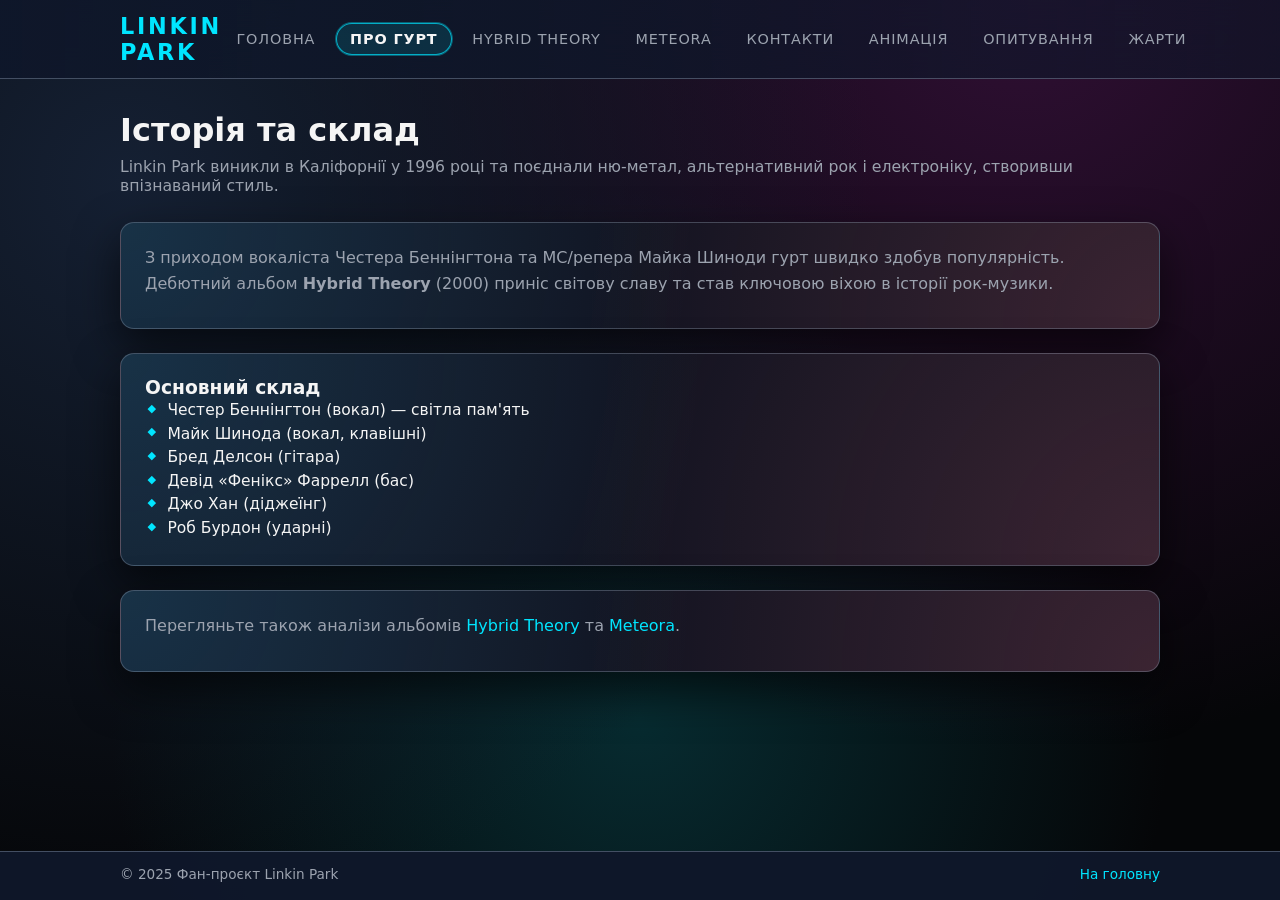
==== about.html @ ba8470df "Add files via upload" ====
<!DOCTYPE html>
<html lang="uk">
<head>
    <meta charset="UTF-8">
    <title>Linkin Park – Про гурт</title>
    <link rel="stylesheet" href="styles.css">
</head>

<body>
<header>
  <div class="page-wrap">
    <h1>Linkin Park</h1>
    <nav>
      <ul>
        <li><a href="index.html">Головна</a></li>
        <li><a href="about.html" class="current">Про гурт</a></li>
        <li><a href="hybrid-theory.html">Hybrid Theory</a></li>
        <li><a href="meteora.html">Meteora</a></li>
        <li><a href="contacts.html">Контакти</a></li>
        <li><a href="animation.html">Анімація</a></li>
        <li><a href="survey.php">Опитування</a></li>
        <li><a href="jokes.html">Жарти</a></li>
      </ul>
    </nav>
  </div>
</header>



    <main>
        <div class="page-wrap">
            <h2>Історія та склад</h2>
            <p class="subtitle">
                Linkin Park виникли в Каліфорнії у 1996 році та поєднали ню-метал, альтернативний рок і електроніку, створивши впізнаваний стиль.
            </p>

            <section class="section-card">
                <p>
                    З приходом вокаліста Честера Беннінгтона та MC/репера Майка Шиноди гурт швидко здобув популярність.
                    Дебютний альбом <strong>Hybrid Theory</strong> (2000) приніс світову славу та став ключовою віхою в історії рок-музики.
                </p>
            </section>

            <section class="section-card">
                <h3>Основний склад</h3>
                <ul>
                    <li>Честер Беннінгтон (вокал) — світла пам'ять</li>
                    <li>Майк Шинода (вокал, клавішні)</li>
                    <li>Бред Делсон (гітара)</li>
                    <li>Девід «Фенікс» Фаррелл (бас)</li>
                    <li>Джо Хан (діджеїнг)</li>
                    <li>Роб Бурдон (ударні)</li>
                </ul>
            </section>

            <section class="section-card">
                <p>
                    Перегляньте також аналізи альбомів
                    <a href="hybrid-theory.html">Hybrid Theory</a> та
                    <a href="meteora.html">Meteora</a>.
                </p>
            </section>
        </div>
    </main>

    <footer>
        <div class="page-wrap">
            <p>© 2025 Фан-проєкт Linkin Park</p>
            <a href="index.html">На головну</a>
        </div>
    </footer>
</body>
</html>
---- styles.css ----
/* Базові налаштування */
* {
    box-sizing: border-box;
    margin: 0;
    padding: 0;
}

:root {
    --bg-main: #050608;
    --bg-card: #111320;
    --bg-accent: #1f2235;
    --accent: #00e5ff;
    --accent-soft: rgba(0, 229, 255, 0.2);
    --text-main: #f5f5f5;
    --text-muted: #9ca3af;
    --danger: #ff3366;
    --shadow-soft: 0 18px 45px rgba(0, 0, 0, 0.6);
    --radius: 14px;
    --transition-fast: 0.25s ease;
    --max-width: 1080px;
    --font-main: system-ui, -apple-system, BlinkMacSystemFont, "Segoe UI", sans-serif;
}

/* Фон у стилі неону */
body {
    font-family: var(--font-main);
    background:
        radial-gradient(circle at 10% 20%, #152033 0, transparent 55%),
        radial-gradient(circle at 80% 0%, #2f0f33 0, transparent 55%),
        radial-gradient(circle at 50% 80%, #072b30 0, transparent 55%),
        #050608;
    color: var(--text-main);
    min-height: 100vh;
    display: flex;
    flex-direction: column;
}

/* Контейнер сайту */
body > header,
body > main,
body > footer {
    width: 100%;
}

.page-wrap {
    max-width: var(--max-width);
    margin: 0 auto;
    padding: 1.5rem 1.25rem 2.5rem;
}

/* Шапка */
header {
    border-bottom: 1px solid rgba(148, 163, 184, 0.4);
    backdrop-filter: blur(18px);
    background: linear-gradient(90deg, rgba(15,23,42,0.95), rgba(15,23,42,0.6));
    position: sticky;
    top: 0;
    z-index: 20;
}

header .page-wrap {
    display: flex;
    align-items: center;
    justify-content: space-between;
    padding-top: 0.8rem;
    padding-bottom: 0.8rem;
}

h1 {
    font-size: 1.4rem;
    letter-spacing: 0.12em;
    text-transform: uppercase;
    color: var(--accent);
}

/* Навігація */
nav ul {
    list-style: none;
    display: flex;
    gap: 0.35rem;
}

nav a {
    display: inline-flex;
    align-items: center;
    padding: 0.45rem 0.85rem;
    border-radius: 999px;
    color: var(--text-muted);
    text-decoration: none;
    font-size: 0.9rem;
    letter-spacing: 0.06em;
    text-transform: uppercase;
    border: 1px solid transparent;
    transition: background var(--transition-fast),
                color var(--transition-fast),
                border-color var(--transition-fast),
                transform var(--transition-fast);
    white-space: nowrap; /* щоб текст у меню не ламався */
}

nav a:hover {
    background: var(--accent-soft);
    border-color: var(--accent);
    color: var(--text-main);
    transform: translateY(-1px);
}

/* Активний пункт меню – більш делікатне виділення */
nav a.current {
    background: rgba(0, 229, 255, 0.12);
    border-color: rgba(0, 229, 255, 0.7);
    color: var(--text-main);
    box-shadow: 0 0 0 1px rgba(0, 229, 255, 0.35);
    font-weight: 600;
}

/* Основний контент */
main {
    flex: 1;
}

main .page-wrap {
    padding-top: 2rem;
}

/* Заголовки сторінок */
h2 {
    font-size: 2rem;
    margin-bottom: 0.5rem;
}

.subtitle {
    color: var(--text-muted);
    margin-bottom: 1.7rem;
    font-size: 0.98rem;
}

/* Карточки / блоки */
.section-card {
    background: radial-gradient(circle at top left, rgba(56,189,248,0.18), transparent 55%),
                radial-gradient(circle at bottom right, rgba(251,113,133,0.18), transparent 55%),
                var(--bg-card);
    border-radius: var(--radius);
    padding: 1.4rem 1.5rem;
    box-shadow: var(--shadow-soft);
    border: 1px solid rgba(148, 163, 184, 0.35);
    margin-bottom: 1.5rem;
}

/* Текст у картках */
.section-card p {
    line-height: 1.6;
    color: var(--text-muted);
    margin-bottom: 0.6rem;
}

/* Списки */
.section-card ul {
    list-style: none;
    padding-left: 0;
    margin-top: 0.2rem;
}

.section-card li {
    position: relative;
    padding-left: 1.4rem;
    margin-bottom: 0.35rem;
    color: var(--text-main);
    font-size: 0.97rem;
}

.section-card li::before {
    content: "◆";
    position: absolute;
    left: 0.15rem;
    top: 0.05rem;
    font-size: 0.7rem;
    color: var(--accent);
}

/* Посилання */
a {
    color: var(--accent);
    text-decoration: none;
    transition: color var(--transition-fast), opacity var(--transition-fast);
}

a:hover {
    opacity: 0.85;
}

/* Блоки з текстом пісень / цитати */
pre {
    background: #020617;
    border-radius: 12px;
    padding: 1.2rem 1.3rem;
    border: 1px solid rgba(148,163,184,0.45);
    font-family: "JetBrains Mono", ui-monospace, SFMono-Regular, Menlo, Monaco, Consolas, "Liberation Mono", "Courier New", monospace;
    font-size: 0.88rem;
    line-height: 1.7;
    white-space: pre-wrap;
    color: var(--text-main);
    box-shadow: var(--shadow-soft);
}

/* Картка контактів */
.contacts-grid {
    display: grid;
    gap: 1rem;
}

.contact-link {
    display: flex;
    justify-content: space-between;
    align-items: center;
    background: var(--bg-accent);
    border-radius: 999px;
    padding: 0.7rem 1rem;
    color: var(--text-main);
    text-decoration: none;
    border: 1px solid transparent;
    transition: transform var(--transition-fast),
                box-shadow var(--transition-fast),
                border-color var(--transition-fast),
                background var(--transition-fast);
}

.contact-link span {
    font-size: 0.95rem;
}

.contact-link small {
    color: var(--text-muted);
    font-size: 0.8rem;
}

.contact-link:hover {
    transform: translateY(-2px);
    box-shadow: var(--shadow-soft);
    border-color: var(--accent);
    background: linear-gradient(90deg, #111827, #1f2937);
}

/* Футер */
footer {
    border-top: 1px solid rgba(148, 163, 184, 0.4);
    background: rgba(15,23,42,0.96);
    margin-top: 2rem;
}

footer .page-wrap {
    padding-top: 0.9rem;
    padding-bottom: 1.1rem;
    display: flex;
    justify-content: space-between;
    align-items: center;
    color: var(--text-muted);
    font-size: 0.85rem;
}

footer a {
    color: var(--accent);
    font-size: 0.85rem;
}

/* Адаптивність */
@media (max-width: 720px) {
    header .page-wrap {
        flex-direction: column;
        align-items: flex-start;
        gap: 0.6rem;
    }

    nav ul {
        flex-wrap: wrap;
        justify-content: flex-start;
    }

    h2 {
        font-size: 1.6rem;
    }

    .section-card {
        padding: 1.1rem 1.05rem;
    }

    .page-wrap {
        padding-inline: 1rem;
    }

    footer .page-wrap {
        flex-direction: column;
        gap: 0.4rem;
        align-items: flex-start;
    }
}
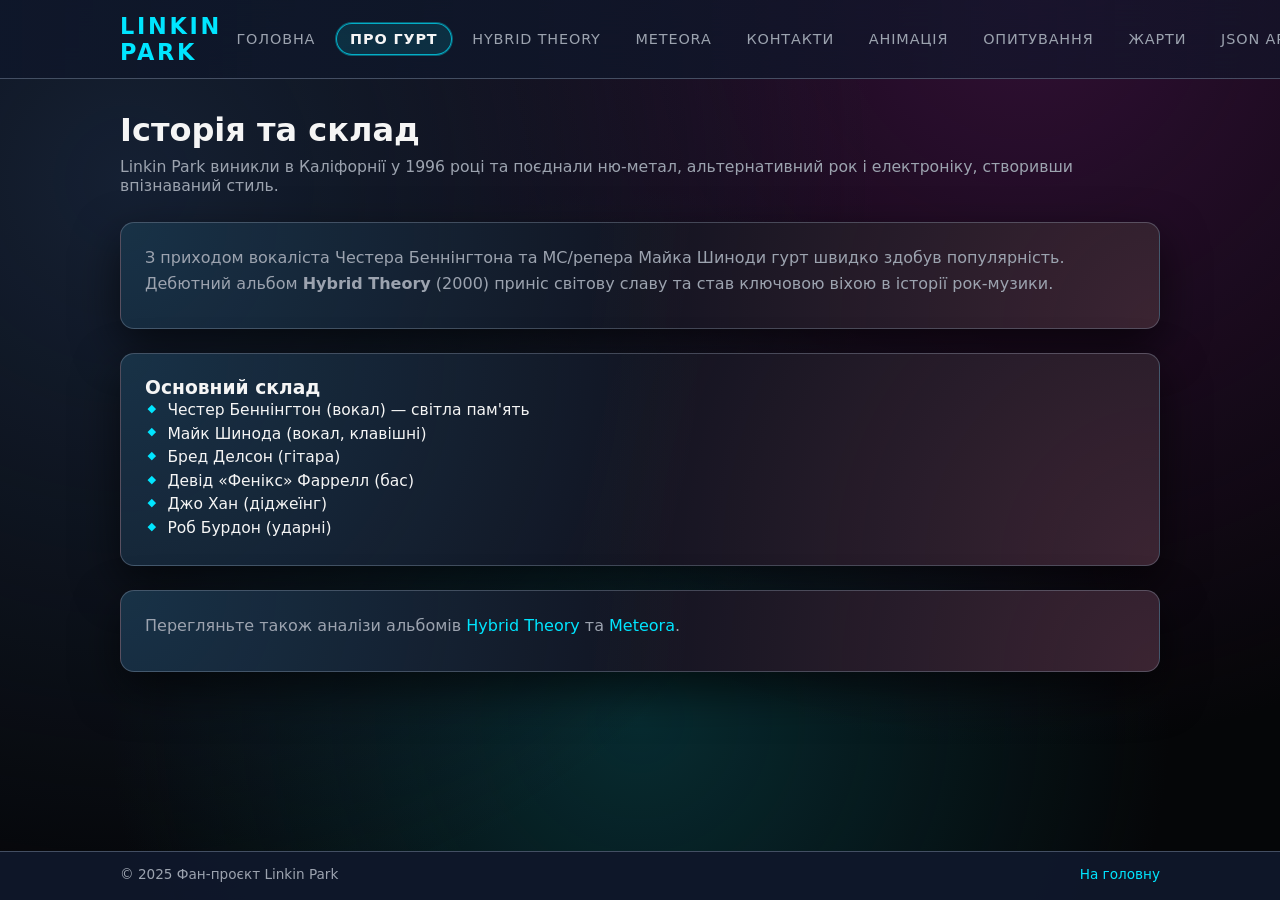
==== commit 11e6e532: "Update about.html" ====
--- a/about.html
+++ b/about.html
@@ -20,6 +20,8 @@
         <li><a href="animation.html">Анімація</a></li>
         <li><a href="survey.php">Опитування</a></li>
         <li><a href="jokes.html">Жарти</a></li>
+        <li><a href="lab8.php">JSON API</a></li>
+
       </ul>
     </nav>
   </div>
@@ -75,3 +77,4 @@
 
 
 
+
